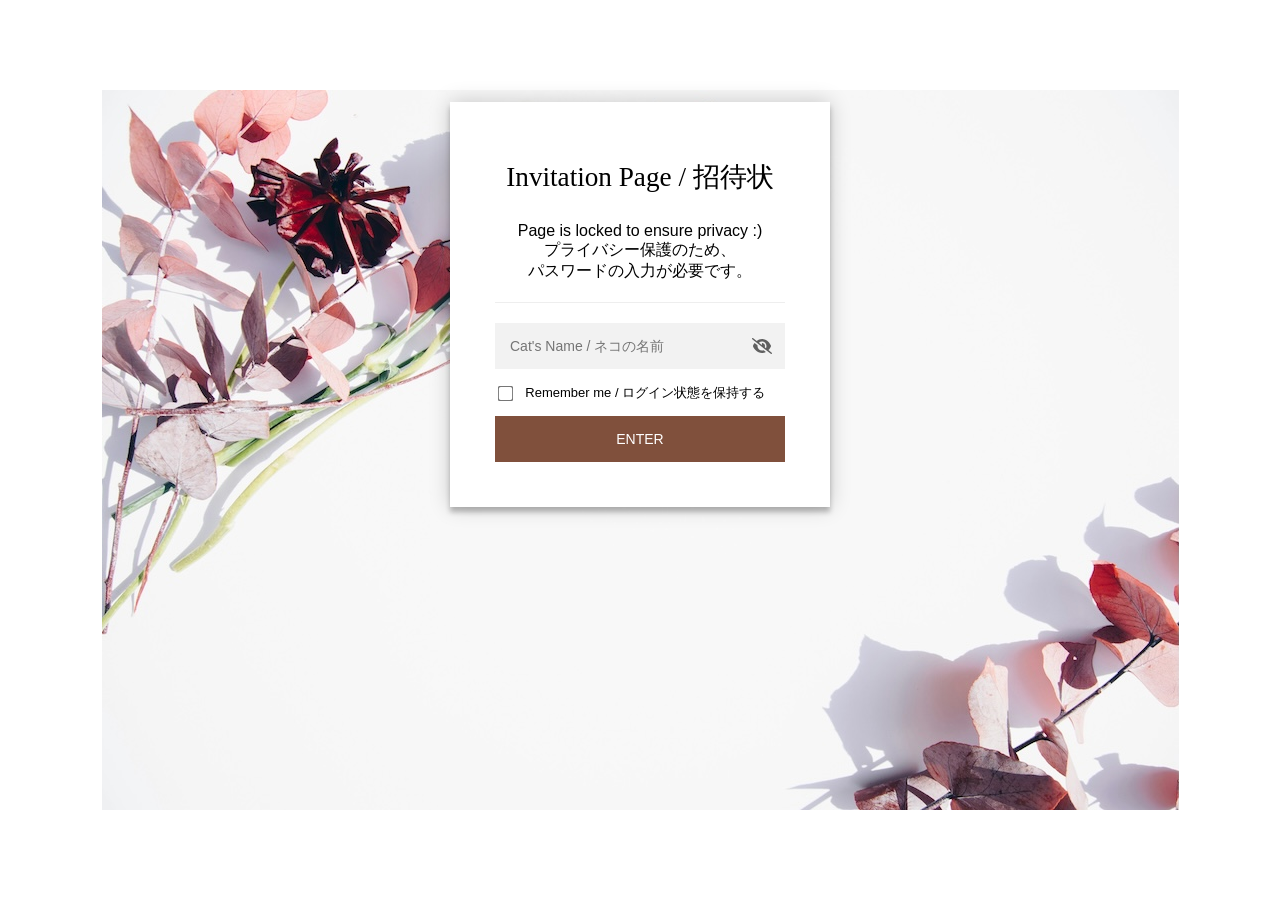
==== docs/index.html @ 2a6fb97e "modify index page design" ====
<!DOCTYPE html>
<html class="staticrypt-html">
    <head>
        <meta charset="utf-8" />
        <title>Invitation Page / 招待状</title>
        <meta name="viewport" content="width=device-width, initial-scale=1" />

        <!-- do not cache this page -->
        <meta http-equiv="cache-control" content="max-age=0" />
        <meta http-equiv="cache-control" content="no-cache" />
        <meta http-equiv="expires" content="0" />
        <meta http-equiv="expires" content="Tue, 01 Jan 1980 1:00:00 GMT" />
        <meta http-equiv="pragma" content="no-cache" />

        <style>
            .staticrypt-hr {
                margin-top: 20px;
                margin-bottom: 20px;
                border: 0;
                border-top: 1px solid #eee;
            }

            .staticrypt-page {
                width: 380px;
                padding: 8% 0 0;
                margin: auto;
                box-sizing: border-box;
            }

            .staticrypt-form {
                position: relative;
                z-index: 1;
                background: #ffffff;
                max-width: 380px;
                margin: 0 auto 100px;
                padding: 45px;
                text-align: center;
                box-shadow: 0 0 20px 0 rgba(0, 0, 0, 0.2), 0 5px 5px 0 rgba(0, 0, 0, 0.24);
            }

            .staticrypt-form input[type="password"],
            input[type="text"] {
                background: inherit;
                border: 0;
                box-sizing: border-box; /* This ensures padding is included in the total width */
                font-size: 14px;
                outline: 0;
                padding: 15px 30px 15px 15px; /* Adjust the padding to ensure there is space for the icon */
                width: 100%;
            }

            .staticrypt-password-container {
                position: relative;
                outline: 0;
                background: #f2f2f2;
                width: 100%;
                border: 0;
                margin: 0 0 15px;
                box-sizing: border-box;
            }

            .staticrypt-toggle-password-visibility {
                cursor: pointer;
                height: 20px;
                opacity: 60%;
                padding: 13px;
                position: absolute;
                right: 0;
                top: 50%;
                transform: translateY(-50%);
                width: 20px;
            }

            .staticrypt-form .staticrypt-decrypt-button {
                text-transform: uppercase;
                outline: 0;
                background: #80503C;
                width: 100%;
                border: 0;
                padding: 15px;
                color: #ffffff;
                font-size: 14px;
                cursor: pointer;
            }

            .staticrypt-form .staticrypt-decrypt-button:hover,
            .staticrypt-form .staticrypt-decrypt-button:active,
            .staticrypt-form .staticrypt-decrypt-button:focus {
                background: #80503C;
                filter: brightness(92%);
            }

            .staticrypt-html {
                height: 100%;
            }

            .staticrypt-body {
                height: 100%;
                margin: 0;
            }

            .staticrypt-content {
                height: 100%;
                margin-bottom: 1em;
                background: url("flower-background-red.jpg") no-repeat center center fixed;
                font-family: "Arial", sans-serif;
                -webkit-font-smoothing: antialiased;
                -moz-osx-font-smoothing: grayscale;
            }

            .staticrypt-instructions {
                margin-top: -1em;
                margin-bottom: 1em;
            }

            .staticrypt-title {
                font-family:"Brusher", cursive;
                font-size: 1.7em;
            }

            label.staticrypt-remember {
                display: flex;
                align-items: left;
                margin-bottom: 1em;
                font-size: 13px;
            }

            .staticrypt-remember input[type="checkbox"] {
                transform: scale(1.2);
                margin-right: 1em;
            }

            .hidden {
                display: none !important;
            }

            .staticrypt-spinner-container {
                height: 100%;
                display: flex;
                align-items: center;
                justify-content: center;
            }

            .staticrypt-spinner {
                display: inline-block;
                width: 2rem;
                height: 2rem;
                vertical-align: text-bottom;
                border: 0.25em solid gray;
                border-right-color: transparent;
                border-radius: 50%;
                -webkit-animation: spinner-border 0.75s linear infinite;
                animation: spinner-border 0.75s linear infinite;
                animation-duration: 0.75s;
                animation-timing-function: linear;
                animation-delay: 0s;
                animation-iteration-count: infinite;
                animation-direction: normal;
                animation-fill-mode: none;
                animation-play-state: running;
                animation-name: spinner-border;
            }

            @keyframes spinner-border {
                100% {
                    transform: rotate(360deg);
                }
            }

            @media screen and (-webkit-min-device-pixel-ratio: 0) {
                .staticrypt-form input[type="password"],
                input[type="text"] {
                    font-size: 14px;
                }
            }
        </style>
    </head>

    <body class="staticrypt-body">
        <div id="staticrypt_loading" class="staticrypt-spinner-container">
            <div class="staticrypt-spinner"></div>
        </div>

        <div id="staticrypt_content" class="staticrypt-content hidden">
            <div class="staticrypt-page">
                <div class="staticrypt-form">
                    <div class="staticrypt-instructions">
                        <p class="staticrypt-title">Invitation Page / 招待状</p>
                        <p>Page is locked to ensure privacy :)<br />プライバシー保護のため、<br />パスワードの入力が必要です。</p>
                    </div>

                    <hr class="staticrypt-hr" />

                    <form id="staticrypt-form" action="#" method="post">
                        <div class="staticrypt-password-container">
                            <input
                                id="staticrypt-password"
                                type="password"
                                name="password"
                                placeholder="Cat's Name / ネコの名前"
                                autofocus
                            />

                            <img
                                class="staticrypt-toggle-password-visibility"
                                alt="template_toggle_show"
                                title="template_toggle_show"
                                src="[data-uri]"
                            />
                        </div>

                        <label id="staticrypt-remember-label" class="staticrypt-remember hidden">
                            <input id="staticrypt-remember" type="checkbox" name="remember" />
                            Remember me / ログイン状態を保持する
                        </label>

                        <input type="submit" class="staticrypt-decrypt-button" value="Enter" />
                    </form>
                </div>
            </div>
        </div>

        <script>
            // these variables will be filled when generating the file - the template format is 'variable_name'
            const staticryptInitiator = 
            ((function(){
  const exports = {};
  const cryptoEngine = ((function(){
  const exports = {};
  const { subtle } = crypto;

const IV_BITS = 16 * 8;
const HEX_BITS = 4;
const ENCRYPTION_ALGO = "AES-CBC";

/**
 * Translates between utf8 encoded hexadecimal strings
 * and Uint8Array bytes.
 */
const HexEncoder = {
    /**
     * hex string -> bytes
     * @param {string} hexString
     * @returns {Uint8Array}
     */
    parse: function (hexString) {
        if (hexString.length % 2 !== 0) throw "Invalid hexString";
        const arrayBuffer = new Uint8Array(hexString.length / 2);

        for (let i = 0; i < hexString.length; i += 2) {
            const byteValue = parseInt(hexString.substring(i, i + 2), 16);
            if (isNaN(byteValue)) {
                throw "Invalid hexString";
            }
            arrayBuffer[i / 2] = byteValue;
        }
        return arrayBuffer;
    },

    /**
     * bytes -> hex string
     * @param {Uint8Array} bytes
     * @returns {string}
     */
    stringify: function (bytes) {
        const hexBytes = [];

        for (let i = 0; i < bytes.length; ++i) {
            let byteString = bytes[i].toString(16);
            if (byteString.length < 2) {
                byteString = "0" + byteString;
            }
            hexBytes.push(byteString);
        }
        return hexBytes.join("");
    },
};

/**
 * Translates between utf8 strings and Uint8Array bytes.
 */
const UTF8Encoder = {
    parse: function (str) {
        return new TextEncoder().encode(str);
    },

    stringify: function (bytes) {
        return new TextDecoder().decode(bytes);
    },
};

/**
 * Salt and encrypt a msg with a password.
 */
async function encrypt(msg, hashedPassword) {
    // Must be 16 bytes, unpredictable, and preferably cryptographically random. However, it need not be secret.
    // https://developer.mozilla.org/en-US/docs/Web/API/SubtleCrypto/encrypt#parameters
    const iv = crypto.getRandomValues(new Uint8Array(IV_BITS / 8));

    const key = await subtle.importKey("raw", HexEncoder.parse(hashedPassword), ENCRYPTION_ALGO, false, ["encrypt"]);

    const encrypted = await subtle.encrypt(
        {
            name: ENCRYPTION_ALGO,
            iv: iv,
        },
        key,
        UTF8Encoder.parse(msg)
    );

    // iv will be 32 hex characters, we prepend it to the ciphertext for use in decryption
    return HexEncoder.stringify(iv) + HexEncoder.stringify(new Uint8Array(encrypted));
}
exports.encrypt = encrypt;

/**
 * Decrypt a salted msg using a password.
 *
 * @param {string} encryptedMsg
 * @param {string} hashedPassword
 * @returns {Promise<string>}
 */
async function decrypt(encryptedMsg, hashedPassword) {
    const ivLength = IV_BITS / HEX_BITS;
    const iv = HexEncoder.parse(encryptedMsg.substring(0, ivLength));
    const encrypted = encryptedMsg.substring(ivLength);

    const key = await subtle.importKey("raw", HexEncoder.parse(hashedPassword), ENCRYPTION_ALGO, false, ["decrypt"]);

    const outBuffer = await subtle.decrypt(
        {
            name: ENCRYPTION_ALGO,
            iv: iv,
        },
        key,
        HexEncoder.parse(encrypted)
    );

    return UTF8Encoder.stringify(new Uint8Array(outBuffer));
}
exports.decrypt = decrypt;

/**
 * Salt and hash the password so it can be stored in localStorage without opening a password reuse vulnerability.
 *
 * @param {string} password
 * @param {string} salt
 * @returns {Promise<string>}
 */
async function hashPassword(password, salt) {
    // we hash the password in multiple steps, each adding more iterations. This is because we used to allow less
    // iterations, so for backward compatibility reasons, we need to support going from that to more iterations.
    let hashedPassword = await hashLegacyRound(password, salt);

    hashedPassword = await hashSecondRound(hashedPassword, salt);

    return hashThirdRound(hashedPassword, salt);
}
exports.hashPassword = hashPassword;

/**
 * This hashes the password with 1k iterations. This is a low number, we need this function to support backwards
 * compatibility.
 *
 * @param {string} password
 * @param {string} salt
 * @returns {Promise<string>}
 */
function hashLegacyRound(password, salt) {
    return pbkdf2(password, salt, 1000, "SHA-1");
}
exports.hashLegacyRound = hashLegacyRound;

/**
 * Add a second round of iterations. This is because we used to use 1k, so for backwards compatibility with
 * remember-me/autodecrypt links, we need to support going from that to more iterations.
 *
 * @param hashedPassword
 * @param salt
 * @returns {Promise<string>}
 */
function hashSecondRound(hashedPassword, salt) {
    return pbkdf2(hashedPassword, salt, 14000, "SHA-256");
}
exports.hashSecondRound = hashSecondRound;

/**
 * Add a third round of iterations to bring total number to 600k. This is because we used to use 1k, then 15k, so for
 * backwards compatibility with remember-me/autodecrypt links, we need to support going from that to more iterations.
 *
 * @param hashedPassword
 * @param salt
 * @returns {Promise<string>}
 */
function hashThirdRound(hashedPassword, salt) {
    return pbkdf2(hashedPassword, salt, 585000, "SHA-256");
}
exports.hashThirdRound = hashThirdRound;

/**
 * Salt and hash the password so it can be stored in localStorage without opening a password reuse vulnerability.
 *
 * @param {string} password
 * @param {string} salt
 * @param {int} iterations
 * @param {string} hashAlgorithm
 * @returns {Promise<string>}
 */
async function pbkdf2(password, salt, iterations, hashAlgorithm) {
    const key = await subtle.importKey("raw", UTF8Encoder.parse(password), "PBKDF2", false, ["deriveBits"]);

    const keyBytes = await subtle.deriveBits(
        {
            name: "PBKDF2",
            hash: hashAlgorithm,
            iterations,
            salt: UTF8Encoder.parse(salt),
        },
        key,
        256
    );

    return HexEncoder.stringify(new Uint8Array(keyBytes));
}

function generateRandomSalt() {
    const bytes = crypto.getRandomValues(new Uint8Array(128 / 8));

    return HexEncoder.stringify(new Uint8Array(bytes));
}
exports.generateRandomSalt = generateRandomSalt;

async function signMessage(hashedPassword, message) {
    const key = await subtle.importKey(
        "raw",
        HexEncoder.parse(hashedPassword),
        {
            name: "HMAC",
            hash: "SHA-256",
        },
        false,
        ["sign"]
    );
    const signature = await subtle.sign("HMAC", key, UTF8Encoder.parse(message));

    return HexEncoder.stringify(new Uint8Array(signature));
}
exports.signMessage = signMessage;

function getRandomAlphanum() {
    const possibleCharacters = "abcdefghijklmnopqrstuvwxyzABCDEFGHIJKLMNOPQRSTUVWXYZ0123456789";

    let byteArray;
    let parsedInt;

    // Keep generating new random bytes until we get a value that falls
    // within a range that can be evenly divided by possibleCharacters.length
    do {
        byteArray = crypto.getRandomValues(new Uint8Array(1));
        // extract the lowest byte to get an int from 0 to 255 (probably unnecessary, since we're only generating 1 byte)
        parsedInt = byteArray[0] & 0xff;
    } while (parsedInt >= 256 - (256 % possibleCharacters.length));

    // Take the modulo of the parsed integer to get a random number between 0 and totalLength - 1
    const randomIndex = parsedInt % possibleCharacters.length;

    return possibleCharacters[randomIndex];
}

/**
 * Generate a random string of a given length.
 *
 * @param {int} length
 * @returns {string}
 */
function generateRandomString(length) {
    let randomString = "";

    for (let i = 0; i < length; i++) {
        randomString += getRandomAlphanum();
    }

    return randomString;
}
exports.generateRandomString = generateRandomString;

  return exports;
})());
const codec = ((function(){
  const exports = {};
  /**
 * Initialize the codec with the provided cryptoEngine - this return functions to encode and decode messages.
 *
 * @param cryptoEngine - the engine to use for encryption / decryption
 */
function init(cryptoEngine) {
    const exports = {};

    /**
     * Top-level function for encoding a message.
     * Includes password hashing, encryption, and signing.
     *
     * @param {string} msg
     * @param {string} password
     * @param {string} salt
     *
     * @returns {string} The encoded text
     */
    async function encode(msg, password, salt) {
        const hashedPassword = await cryptoEngine.hashPassword(password, salt);

        const encrypted = await cryptoEngine.encrypt(msg, hashedPassword);

        // we use the hashed password in the HMAC because this is effectively what will be used a password (so we can store
        // it in localStorage safely, we don't use the clear text password)
        const hmac = await cryptoEngine.signMessage(hashedPassword, encrypted);

        return hmac + encrypted;
    }
    exports.encode = encode;

    /**
     * Encode using a password that has already been hashed. This is useful to encode multiple messages in a row, that way
     * we don't need to hash the password multiple times.
     *
     * @param {string} msg
     * @param {string} hashedPassword
     *
     * @returns {string} The encoded text
     */
    async function encodeWithHashedPassword(msg, hashedPassword) {
        const encrypted = await cryptoEngine.encrypt(msg, hashedPassword);

        // we use the hashed password in the HMAC because this is effectively what will be used a password (so we can store
        // it in localStorage safely, we don't use the clear text password)
        const hmac = await cryptoEngine.signMessage(hashedPassword, encrypted);

        return hmac + encrypted;
    }
    exports.encodeWithHashedPassword = encodeWithHashedPassword;

    /**
     * Top-level function for decoding a message.
     * Includes signature check and decryption.
     *
     * @param {string} signedMsg
     * @param {string} hashedPassword
     * @param {string} salt
     * @param {int} backwardCompatibleAttempt
     * @param {string} originalPassword
     *
     * @returns {Object} {success: true, decoded: string} | {success: false, message: string}
     */
    async function decode(signedMsg, hashedPassword, salt, backwardCompatibleAttempt = 0, originalPassword = "") {
        const encryptedHMAC = signedMsg.substring(0, 64);
        const encryptedMsg = signedMsg.substring(64);
        const decryptedHMAC = await cryptoEngine.signMessage(hashedPassword, encryptedMsg);

        if (decryptedHMAC !== encryptedHMAC) {
            // we have been raising the number of iterations in the hashing algorithm multiple times, so to support the old
            // remember-me/autodecrypt links we need to try bringing the old hashes up to speed.
            originalPassword = originalPassword || hashedPassword;
            if (backwardCompatibleAttempt === 0) {
                const updatedHashedPassword = await cryptoEngine.hashThirdRound(originalPassword, salt);

                return decode(signedMsg, updatedHashedPassword, salt, backwardCompatibleAttempt + 1, originalPassword);
            }
            if (backwardCompatibleAttempt === 1) {
                let updatedHashedPassword = await cryptoEngine.hashSecondRound(originalPassword, salt);
                updatedHashedPassword = await cryptoEngine.hashThirdRound(updatedHashedPassword, salt);

                return decode(signedMsg, updatedHashedPassword, salt, backwardCompatibleAttempt + 1, originalPassword);
            }

            return { success: false, message: "Signature mismatch" };
        }

        return {
            success: true,
            decoded: await cryptoEngine.decrypt(encryptedMsg, hashedPassword),
        };
    }
    exports.decode = decode;

    return exports;
}
exports.init = init;

  return exports;
})());
const decode = codec.init(cryptoEngine).decode;

/**
 * Initialize the staticrypt module, that exposes functions callbable by the password_template.
 *
 * @param {{
 *  staticryptEncryptedMsgUniqueVariableName: string,
 *  isRememberEnabled: boolean,
 *  rememberDurationInDays: number,
 *  staticryptSaltUniqueVariableName: string,
 * }} staticryptConfig - object of data that is stored on the password_template at encryption time.
 *
 * @param {{
 *  rememberExpirationKey: string,
 *  rememberPassphraseKey: string,
 *  replaceHtmlCallback: function,
 *  clearLocalStorageCallback: function,
 * }} templateConfig - object of data that can be configured by a custom password_template.
 */
function init(staticryptConfig, templateConfig) {
    const exports = {};

    /**
     * Decrypt our encrypted page, replace the whole HTML.
     *
     * @param {string} hashedPassword
     * @returns {Promise<boolean>}
     */
    async function decryptAndReplaceHtml(hashedPassword) {
        const { staticryptEncryptedMsgUniqueVariableName, staticryptSaltUniqueVariableName } = staticryptConfig;
        const { replaceHtmlCallback } = templateConfig;

        const result = await decode(
            staticryptEncryptedMsgUniqueVariableName,
            hashedPassword,
            staticryptSaltUniqueVariableName
        );
        if (!result.success) {
            return false;
        }
        const plainHTML = result.decoded;

        // if the user configured a callback call it, otherwise just replace the whole HTML
        if (typeof replaceHtmlCallback === "function") {
            replaceHtmlCallback(plainHTML);
        } else {
            document.write(plainHTML);
            document.close();
        }

        return true;
    }

    /**
     * Attempt to decrypt the page and replace the whole HTML.
     *
     * @param {string} password
     * @param {boolean} isRememberChecked
     *
     * @returns {Promise<{isSuccessful: boolean, hashedPassword?: string}>} - we return an object, so that if we want to
     *   expose more information in the future we can do it without breaking the password_template
     */
    async function handleDecryptionOfPage(password, isRememberChecked) {
        const { staticryptSaltUniqueVariableName } = staticryptConfig;

        // decrypt and replace the whole page
        const hashedPassword = await cryptoEngine.hashPassword(password, staticryptSaltUniqueVariableName);
        return handleDecryptionOfPageFromHash(hashedPassword, isRememberChecked);
    }
    exports.handleDecryptionOfPage = handleDecryptionOfPage;

    async function handleDecryptionOfPageFromHash(hashedPassword, isRememberChecked) {
        const { isRememberEnabled, rememberDurationInDays } = staticryptConfig;
        const { rememberExpirationKey, rememberPassphraseKey } = templateConfig;

        const isDecryptionSuccessful = await decryptAndReplaceHtml(hashedPassword);

        if (!isDecryptionSuccessful) {
            return {
                isSuccessful: false,
                hashedPassword,
            };
        }

        // remember the hashedPassword and set its expiration if necessary
        if (isRememberEnabled && isRememberChecked) {
            window.localStorage.setItem(rememberPassphraseKey, hashedPassword);

            // set the expiration if the duration isn't 0 (meaning no expiration)
            if (rememberDurationInDays > 0) {
                window.localStorage.setItem(
                    rememberExpirationKey,
                    (new Date().getTime() + rememberDurationInDays * 24 * 60 * 60 * 1000).toString()
                );
            }
        }

        return {
            isSuccessful: true,
            hashedPassword,
        };
    }
    exports.handleDecryptionOfPageFromHash = handleDecryptionOfPageFromHash;

    /**
     * Clear localstorage from staticrypt related values
     */
    function clearLocalStorage() {
        const { clearLocalStorageCallback, rememberExpirationKey, rememberPassphraseKey } = templateConfig;

        if (typeof clearLocalStorageCallback === "function") {
            clearLocalStorageCallback();
        } else {
            localStorage.removeItem(rememberPassphraseKey);
            localStorage.removeItem(rememberExpirationKey);
        }
    }

    async function handleDecryptOnLoad() {
        let isSuccessful = await decryptOnLoadFromUrl();

        if (!isSuccessful) {
            isSuccessful = await decryptOnLoadFromRememberMe();
        }

        return { isSuccessful };
    }
    exports.handleDecryptOnLoad = handleDecryptOnLoad;

    /**
     * Clear storage if we are logging out
     *
     * @returns {boolean} - whether we logged out
     */
    function logoutIfNeeded() {
        const logoutKey = "staticrypt_logout";

        // handle logout through query param
        const queryParams = new URLSearchParams(window.location.search);
        if (queryParams.has(logoutKey)) {
            clearLocalStorage();
            return true;
        }

        // handle logout through URL fragment
        const hash = window.location.hash.substring(1);
        if (hash.includes(logoutKey)) {
            clearLocalStorage();
            return true;
        }

        return false;
    }

    /**
     * To be called on load: check if we want to try to decrypt and replace the HTML with the decrypted content, and
     * try to do it if needed.
     *
     * @returns {Promise<boolean>} true if we derypted and replaced the whole page, false otherwise
     */
    async function decryptOnLoadFromRememberMe() {
        const { rememberDurationInDays } = staticryptConfig;
        const { rememberExpirationKey, rememberPassphraseKey } = templateConfig;

        // if we are login out, terminate
        if (logoutIfNeeded()) {
            return false;
        }

        // if there is expiration configured, check if we're not beyond the expiration
        if (rememberDurationInDays && rememberDurationInDays > 0) {
            const expiration = localStorage.getItem(rememberExpirationKey),
                isExpired = expiration && new Date().getTime() > parseInt(expiration);

            if (isExpired) {
                clearLocalStorage();
                return false;
            }
        }

        const hashedPassword = localStorage.getItem(rememberPassphraseKey);

        if (hashedPassword) {
            // try to decrypt
            const isDecryptionSuccessful = await decryptAndReplaceHtml(hashedPassword);

            // if the decryption is unsuccessful the password might be wrong - silently clear the saved data and let
            // the user fill the password form again
            if (!isDecryptionSuccessful) {
                clearLocalStorage();
                return false;
            }

            return true;
        }

        return false;
    }

    async function decryptOnLoadFromUrl() {
        const passwordKey = "staticrypt_pwd";
        const rememberMeKey = "remember_me";

        // try to get the password from the query param (for backward compatibility - we now want to avoid this method,
        // since it sends the hashed password to the server which isn't needed)
        const queryParams = new URLSearchParams(window.location.search);
        const hashedPasswordQuery = queryParams.get(passwordKey);
        const rememberMeQuery = queryParams.get(rememberMeKey);

        const urlFragment = window.location.hash.substring(1);
        // get the password from the url fragment
        const hashedPasswordRegexMatch = urlFragment.match(new RegExp(passwordKey + "=([^&]*)"));
        const hashedPasswordFragment = hashedPasswordRegexMatch ? hashedPasswordRegexMatch[1] : null;
        const rememberMeFragment = urlFragment.includes(rememberMeKey);

        const hashedPassword = hashedPasswordFragment || hashedPasswordQuery;
        const rememberMe = rememberMeFragment || rememberMeQuery;

        if (hashedPassword) {
            return handleDecryptionOfPageFromHash(hashedPassword, rememberMe);
        }

        return false;
    }

    return exports;
}
exports.init = init;

  return exports;
})());
        ;
            const templateError = "template_error",
                templateToggleAltShow = "template_toggle_show",
                templateToggleAltHide = "template_toggle_hide",
                isRememberEnabled = true,
                staticryptConfig = {"staticryptEncryptedMsgUniqueVariableName":"[base64]","isRememberEnabled":true,"rememberDurationInDays":"3","staticryptSaltUniqueVariableName":"48f3228e403a6648d7e8098cc589b3a5"};

            // you can edit these values to customize some of the behavior of StatiCrypt
            const templateConfig = {
                rememberExpirationKey: "staticrypt_expiration",
                rememberPassphraseKey: "staticrypt_passphrase",
                replaceHtmlCallback: null,
                clearLocalStorageCallback: null,
            };

            // init the staticrypt engine
            const staticrypt = staticryptInitiator.init(staticryptConfig, templateConfig);

            // try to automatically decrypt on load if there is a saved password
            window.onload = async function () {
                const { isSuccessful } = await staticrypt.handleDecryptOnLoad();

                // if we didn't decrypt anything on load, show the password prompt. Otherwise the content has already been
                // replaced, no need to do anything
                if (!isSuccessful) {
                    // hide loading screen
                    document.getElementById("staticrypt_loading").classList.add("hidden");
                    document.getElementById("staticrypt_content").classList.remove("hidden");
                    document.getElementById("staticrypt-password").focus();

                    // show the remember me checkbox
                    if (isRememberEnabled) {
                        document.getElementById("staticrypt-remember-label").classList.remove("hidden");
                    }
                }
            };

            // toggle password visibility
            const toggleIcon = document.querySelector(".staticrypt-toggle-password-visibility");
            // these two icons are coming from FontAwesome
            const imgSrcEyeClosed =
                "[data-uri]";
            const imgSrcEyeOpened =
                "[data-uri]";
            toggleIcon.addEventListener("click", function () {
                const passwordInput = document.getElementById("staticrypt-password");
                if (passwordInput.type === "password") {
                    passwordInput.type = "text";
                    toggleIcon.src = imgSrcEyeOpened;
                    toggleIcon.alt = templateToggleAltHide;
                    toggleIcon.title = templateToggleAltHide;
                } else {
                    passwordInput.type = "password";
                    toggleIcon.src = imgSrcEyeClosed;
                    toggleIcon.alt = templateToggleAltShow;
                    toggleIcon.title = templateToggleAltShow;
                }
            });

            // handle password form submission
            document.getElementById("staticrypt-form").addEventListener("submit", async function (e) {
                e.preventDefault();

                const password = document.getElementById("staticrypt-password").value,
                    isRememberChecked = document.getElementById("staticrypt-remember").checked;

                const { isSuccessful } = await staticrypt.handleDecryptionOfPage(password, isRememberChecked);

                if (!isSuccessful) {
                    alert(templateError);
                }
            });
        </script>
    </body>
</html>
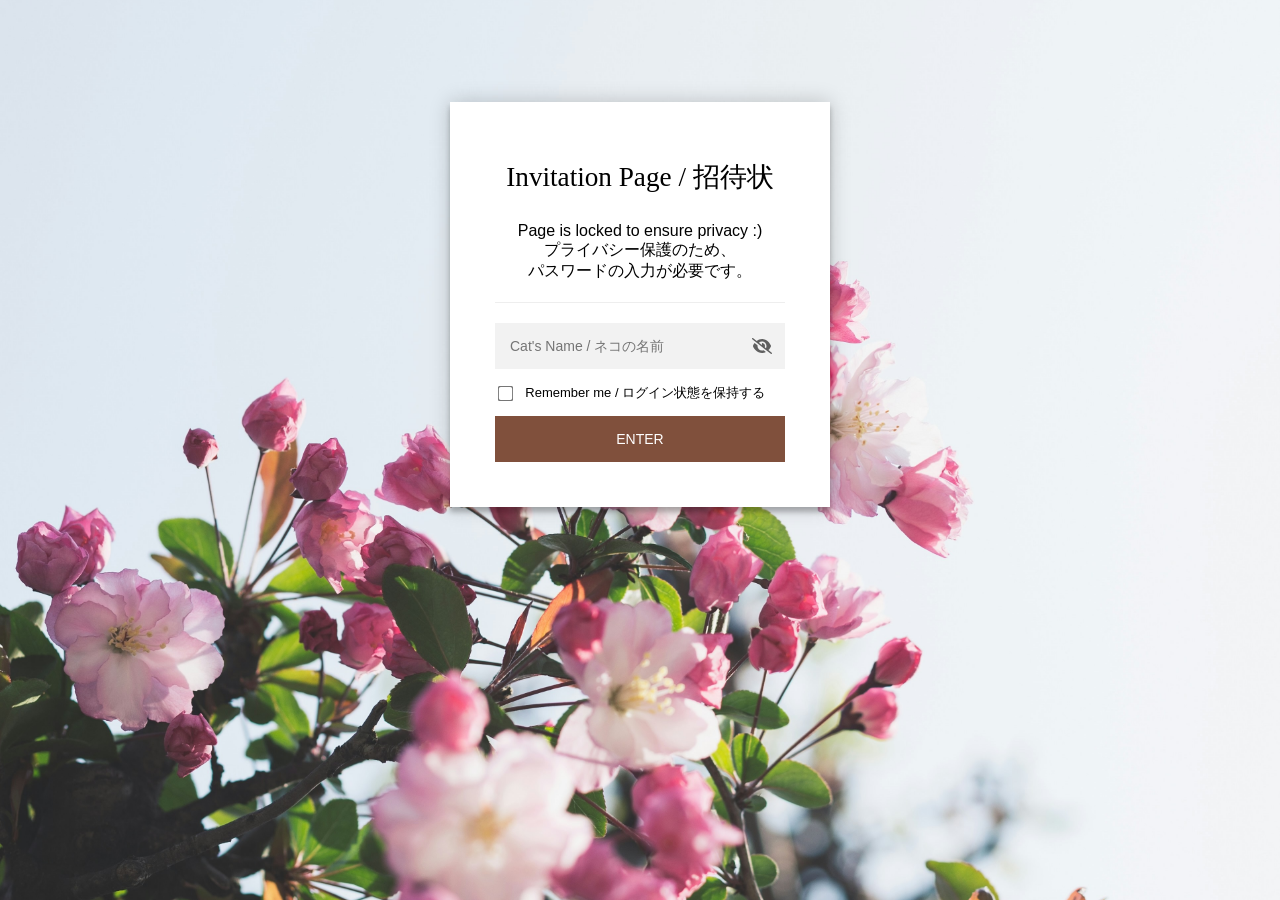
==== commit 2a079442: "add background image" ====
--- a/docs/index.html
+++ b/docs/index.html
@@ -2,7 +2,7 @@
 <html class="staticrypt-html">
     <head>
         <meta charset="utf-8" />
-        <title>Invitation Page / 招待状</title>
+        <title>Invitation Page | 招待状</title>
         <meta name="viewport" content="width=device-width, initial-scale=1" />
 
         <!-- do not cache this page -->
@@ -102,7 +102,13 @@
             .staticrypt-content {
                 height: 100%;
                 margin-bottom: 1em;
-                background: url("flower-background-red.jpg") no-repeat center center fixed;
+                background-image: url("masaaki-komori-NoXUQ54pDac-unsplash.jpg");
+                background-size: cover;
+                background-position: center;
+                background-repeat: no-repeat;
+                background-attachment: fixed;
+                min-height: 100vh;
+                margin: 0;
                 font-family: "Arial", sans-serif;
                 -webkit-font-smoothing: antialiased;
                 -moz-osx-font-smoothing: grayscale;
@@ -114,7 +120,7 @@
             }
 
             .staticrypt-title {
-                font-family:"Brusher", cursive;
+                font-family:"Brusher", "メイリオ", cursive;
                 font-size: 1.7em;
             }
 
@@ -203,8 +209,8 @@
 
                             <img
                                 class="staticrypt-toggle-password-visibility"
-                                alt="template_toggle_show"
-                                title="template_toggle_show"
+                                alt="Show password / パスワードを表示する"
+                                title="Show password / パスワードを表示する"
                                 src="[data-uri]"
                             />
                         </div>
@@ -820,9 +826,9 @@
   return exports;
 })());
         ;
-            const templateError = "template_error",
-                templateToggleAltShow = "template_toggle_show",
-                templateToggleAltHide = "template_toggle_hide",
+            const templateError = "Wrong password / パスワードが間違っています",
+                templateToggleAltShow = "Show password / パスワードを表示する",
+                templateToggleAltHide = "Hide password / パスワードを非表示にする",
                 isRememberEnabled = true,
                 staticryptConfig = {"staticryptEncryptedMsgUniqueVariableName":"[base64]","isRememberEnabled":true,"rememberDurationInDays":"3","staticryptSaltUniqueVariableName":"48f3228e403a6648d7e8098cc589b3a5"};
 
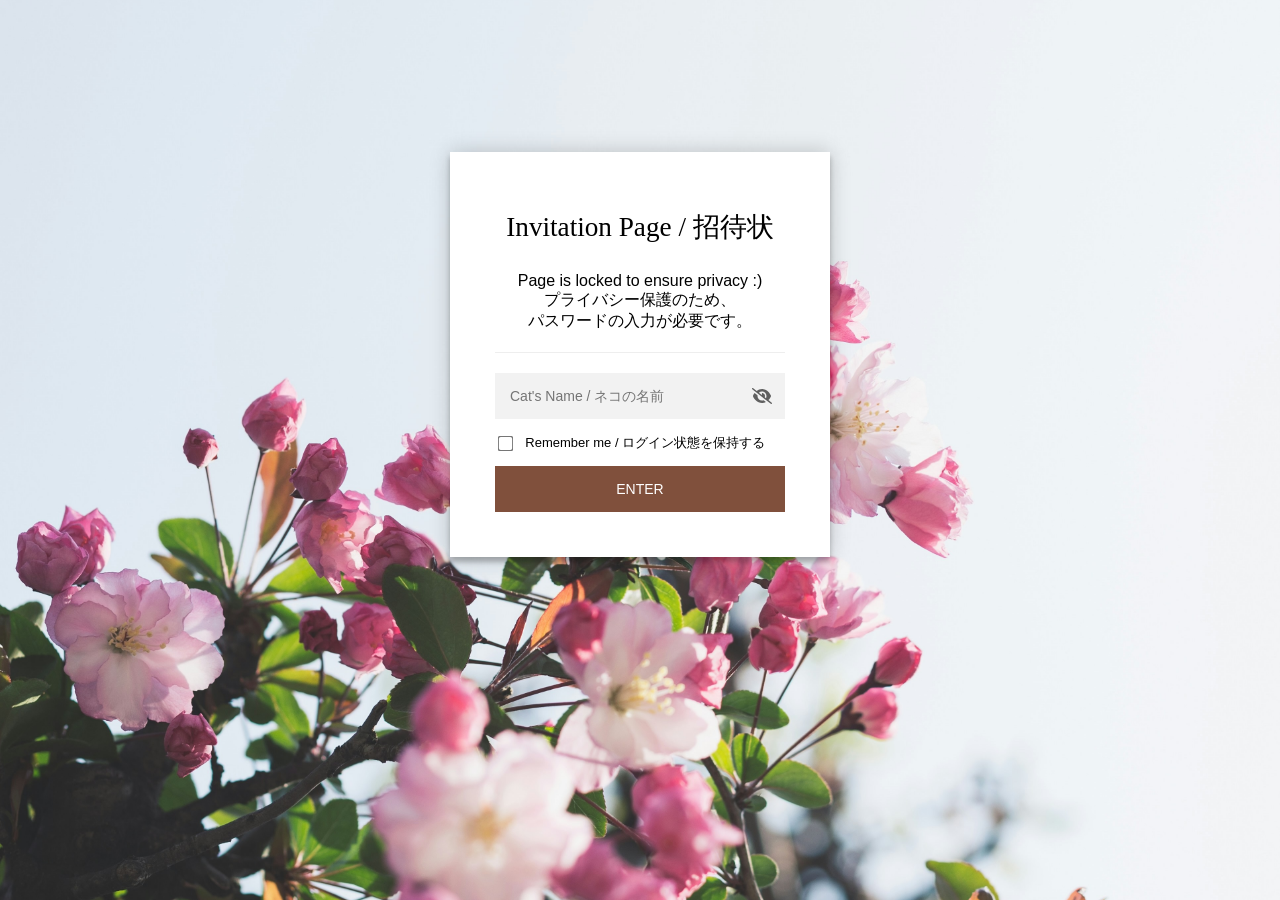
==== commit 1a2495b6: "modify" ====
--- a/docs/index.html
+++ b/docs/index.html
@@ -32,7 +32,8 @@
                 z-index: 1;
                 background: #ffffff;
                 max-width: 380px;
-                margin: 0 auto 100px;
+                margin: 0 auto;
+                margin-top: 50px;
                 padding: 45px;
                 text-align: center;
                 box-shadow: 0 0 20px 0 rgba(0, 0, 0, 0.2), 0 5px 5px 0 rgba(0, 0, 0, 0.24);
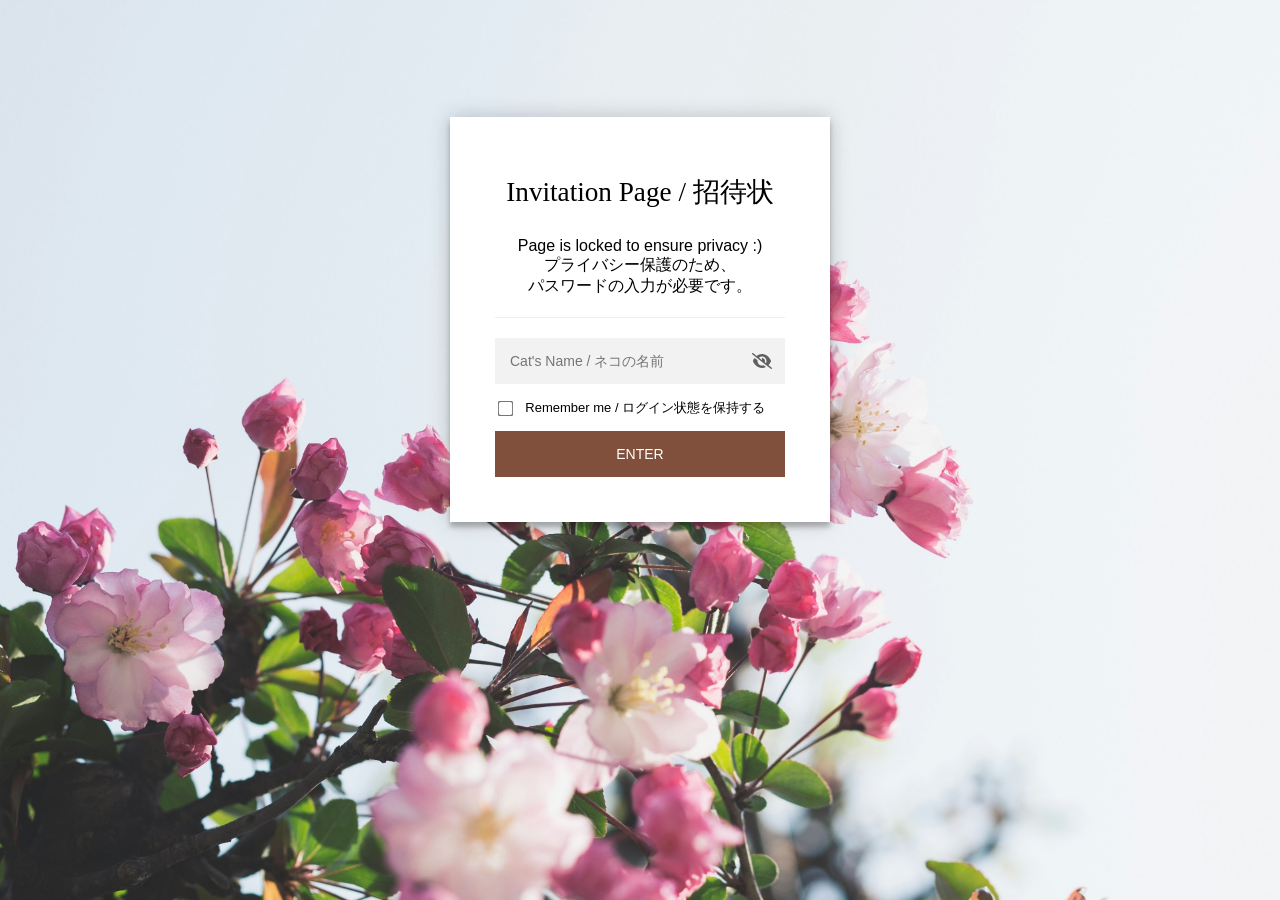
==== commit 483c3230: "modify" ====
--- a/docs/index.html
+++ b/docs/index.html
@@ -33,7 +33,7 @@
                 background: #ffffff;
                 max-width: 380px;
                 margin: 0 auto;
-                margin-top: 50px;
+                margin-top: 15px;
                 padding: 45px;
                 text-align: center;
                 box-shadow: 0 0 20px 0 rgba(0, 0, 0, 0.2), 0 5px 5px 0 rgba(0, 0, 0, 0.24);
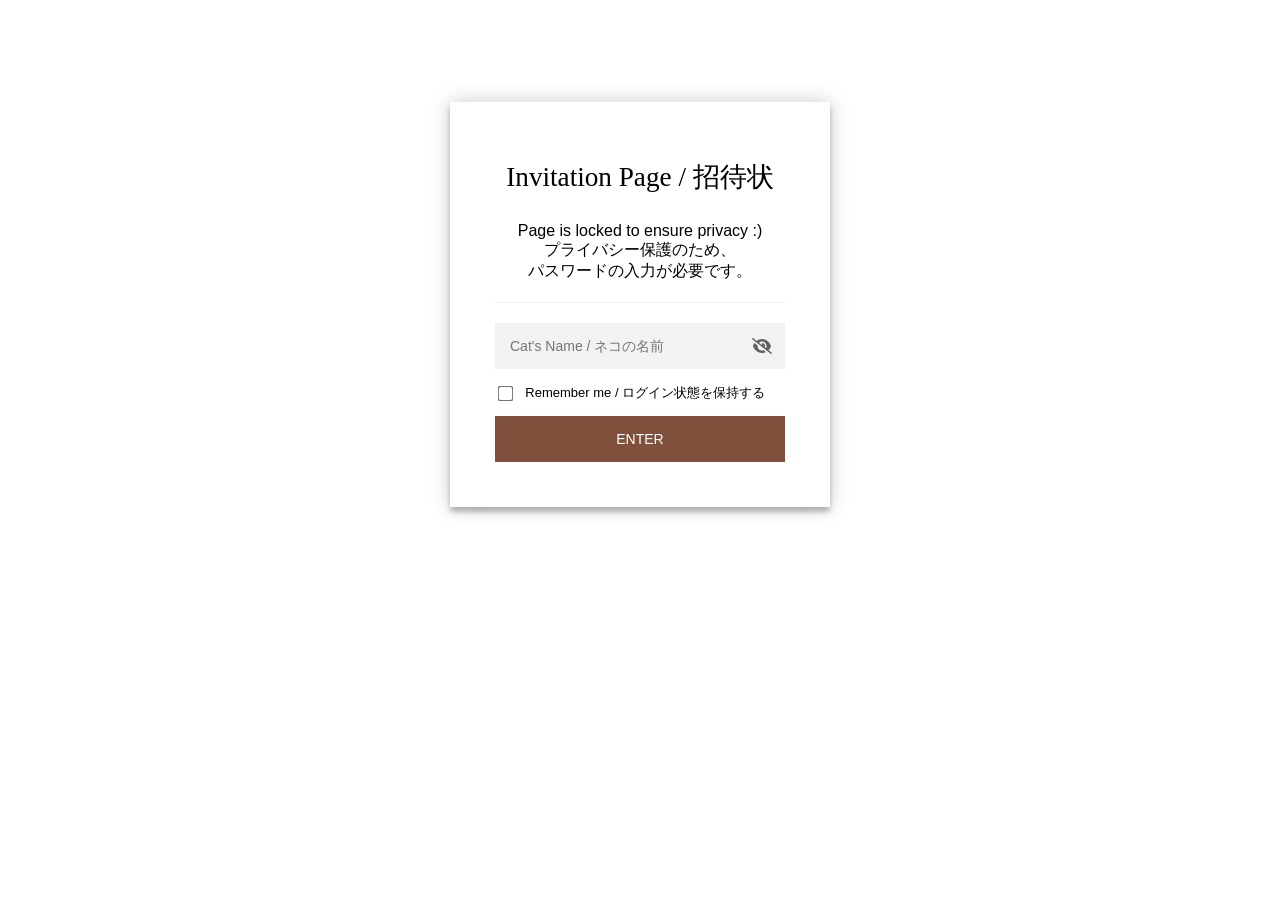
==== commit 5a973f82: "Externalize StatiCrypt configuration" ====
--- a/docs/index.html
+++ b/docs/index.html
@@ -2,7 +2,7 @@
 <html class="staticrypt-html">
     <head>
         <meta charset="utf-8" />
-        <title>Invitation Page | 招待状</title>
+        <title>Invitation Page / 招待状</title>
         <meta name="viewport" content="width=device-width, initial-scale=1" />
 
         <!-- do not cache this page -->
@@ -32,8 +32,7 @@
                 z-index: 1;
                 background: #ffffff;
                 max-width: 380px;
-                margin: 0 auto;
-                margin-top: 15px;
+                margin: 0 auto 100px;
                 padding: 45px;
                 text-align: center;
                 box-shadow: 0 0 20px 0 rgba(0, 0, 0, 0.2), 0 5px 5px 0 rgba(0, 0, 0, 0.24);
@@ -103,13 +102,7 @@
             .staticrypt-content {
                 height: 100%;
                 margin-bottom: 1em;
-                background-image: url("masaaki-komori-NoXUQ54pDac-unsplash.jpg");
-                background-size: cover;
-                background-position: center;
-                background-repeat: no-repeat;
-                background-attachment: fixed;
-                min-height: 100vh;
-                margin: 0;
+                background: url("flower-background-red.jpg") no-repeat center center fixed;
                 font-family: "Arial", sans-serif;
                 -webkit-font-smoothing: antialiased;
                 -moz-osx-font-smoothing: grayscale;
@@ -121,7 +114,7 @@
             }
 
             .staticrypt-title {
-                font-family:"Brusher", "メイリオ", cursive;
+                font-family:"Brusher", cursive;
                 font-size: 1.7em;
             }
 
@@ -210,8 +203,8 @@
 
                             <img
                                 class="staticrypt-toggle-password-visibility"
-                                alt="Show password / パスワードを表示する"
-                                title="Show password / パスワードを表示する"
+                                alt="template_toggle_show"
+                                title="template_toggle_show"
                                 src="[data-uri]"
                             />
                         </div>
@@ -827,11 +820,20 @@
   return exports;
 })());
         ;
-            const templateError = "Wrong password / パスワードが間違っています",
-                templateToggleAltShow = "Show password / パスワードを表示する",
-                templateToggleAltHide = "Hide password / パスワードを非表示にする",
-                isRememberEnabled = true,
-                staticryptConfig = {"staticryptEncryptedMsgUniqueVariableName":"[base64]","isRememberEnabled":true,"rememberDurationInDays":"3","staticryptSaltUniqueVariableName":"48f3228e403a6648d7e8098cc589b3a5"};
+            const templateError = "template_error",
+                templateToggleAltShow = "template_toggle_show",
+                templateToggleAltHide = "template_toggle_hide",
+                isRememberEnabled = true;
+            let staticryptConfig;
+
+            async function loadStaticryptConfig() {
+                const config_path = "staticryptconfig.json";
+                const response = await fetch(config_path);
+                if (!response.ok) {
+                    throw new Error(`Failed to load ${config_path}: ${response.status}`);
+                }
+                return response.json();
+            }
 
             // you can edit these values to customize some of the behavior of StatiCrypt
             const templateConfig = {
@@ -841,12 +843,14 @@
                 clearLocalStorageCallback: null,
             };
 
-            // init the staticrypt engine
-            const staticrypt = staticryptInitiator.init(staticryptConfig, templateConfig);
+            let staticrypt;
 
             // try to automatically decrypt on load if there is a saved password
             window.onload = async function () {
-                const { isSuccessful } = await staticrypt.handleDecryptOnLoad();
+                try {
+                    staticryptConfig = await loadStaticryptConfig();
+                    staticrypt = staticryptInitiator.init(staticryptConfig, templateConfig);
+                    const { isSuccessful } = await staticrypt.handleDecryptOnLoad();
 
                 // if we didn't decrypt anything on load, show the password prompt. Otherwise the content has already been
                 // replaced, no need to do anything
@@ -860,6 +864,12 @@
                     if (isRememberEnabled) {
                         document.getElementById("staticrypt-remember-label").classList.remove("hidden");
                     }
+                }
+                } catch (error) {
+                    console.error(error);
+                    document.getElementById("staticrypt_loading").classList.add("hidden");
+                    document.getElementById("staticrypt_content").classList.remove("hidden");
+                    alert("Failed to load encryption configuration.");
                 }
             };
 
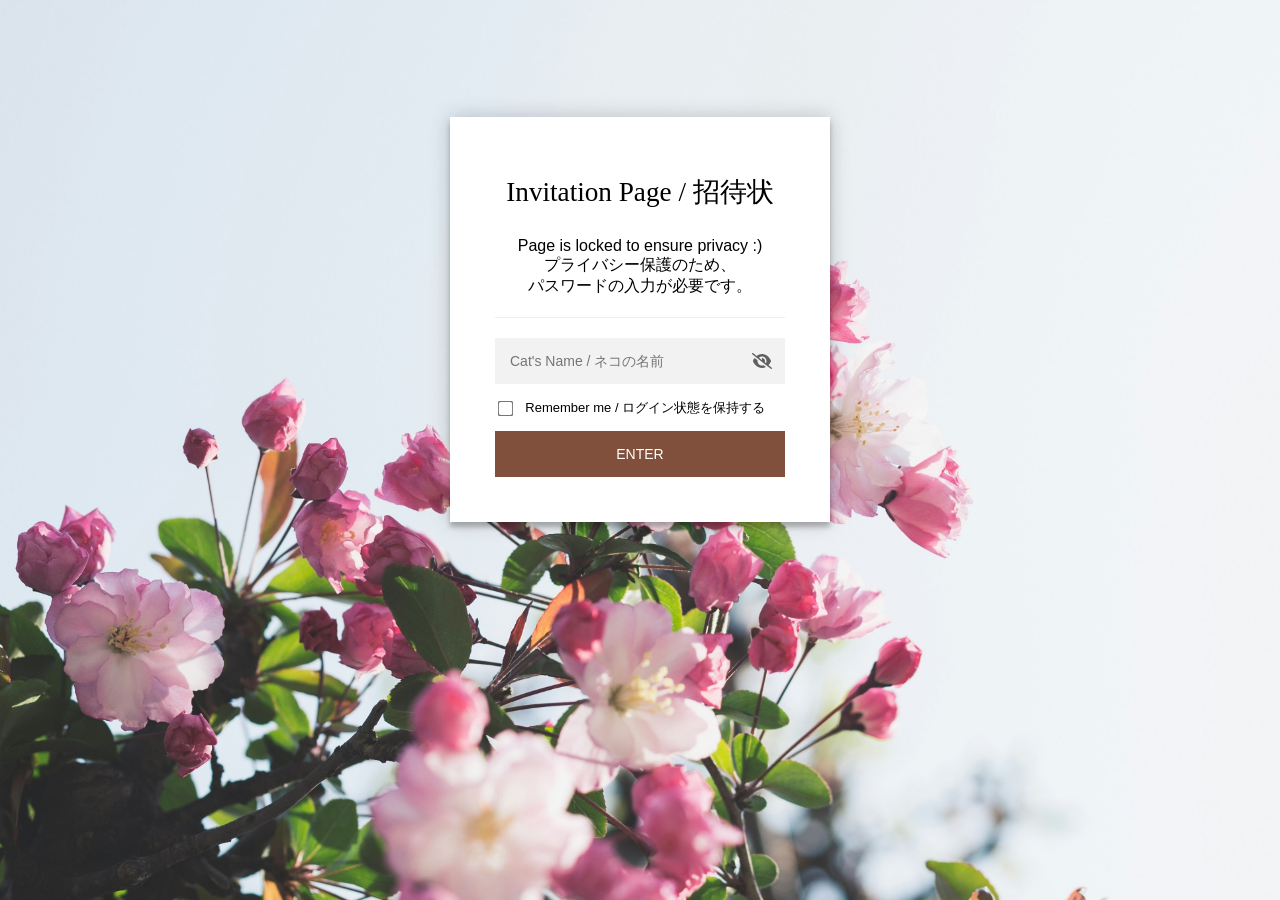
==== commit 558fb9c9: "Merge branch 'main' into codex/externalize-staticrypt-config" ====
--- a/docs/index.html
+++ b/docs/index.html
@@ -2,7 +2,7 @@
 <html class="staticrypt-html">
     <head>
         <meta charset="utf-8" />
-        <title>Invitation Page / 招待状</title>
+        <title>Invitation Page | 招待状</title>
         <meta name="viewport" content="width=device-width, initial-scale=1" />
 
         <!-- do not cache this page -->
@@ -32,7 +32,8 @@
                 z-index: 1;
                 background: #ffffff;
                 max-width: 380px;
-                margin: 0 auto 100px;
+                margin: 0 auto;
+                margin-top: 15px;
                 padding: 45px;
                 text-align: center;
                 box-shadow: 0 0 20px 0 rgba(0, 0, 0, 0.2), 0 5px 5px 0 rgba(0, 0, 0, 0.24);
@@ -102,7 +103,13 @@
             .staticrypt-content {
                 height: 100%;
                 margin-bottom: 1em;
-                background: url("flower-background-red.jpg") no-repeat center center fixed;
+                background-image: url("masaaki-komori-NoXUQ54pDac-unsplash.jpg");
+                background-size: cover;
+                background-position: center;
+                background-repeat: no-repeat;
+                background-attachment: fixed;
+                min-height: 100vh;
+                margin: 0;
                 font-family: "Arial", sans-serif;
                 -webkit-font-smoothing: antialiased;
                 -moz-osx-font-smoothing: grayscale;
@@ -114,7 +121,7 @@
             }
 
             .staticrypt-title {
-                font-family:"Brusher", cursive;
+                font-family:"Brusher", "メイリオ", cursive;
                 font-size: 1.7em;
             }
 
@@ -203,8 +210,8 @@
 
                             <img
                                 class="staticrypt-toggle-password-visibility"
-                                alt="template_toggle_show"
-                                title="template_toggle_show"
+                                alt="Show password / パスワードを表示する"
+                                title="Show password / パスワードを表示する"
                                 src="[data-uri]"
                             />
                         </div>
@@ -820,9 +827,9 @@
   return exports;
 })());
         ;
-            const templateError = "template_error",
-                templateToggleAltShow = "template_toggle_show",
-                templateToggleAltHide = "template_toggle_hide",
+            const templateError = "Wrong password / パスワードが間違っています",
+                templateToggleAltShow = "Show password / パスワードを表示する",
+                templateToggleAltHide = "Hide password / パスワードを非表示にする",
                 isRememberEnabled = true;
             let staticryptConfig;
 
